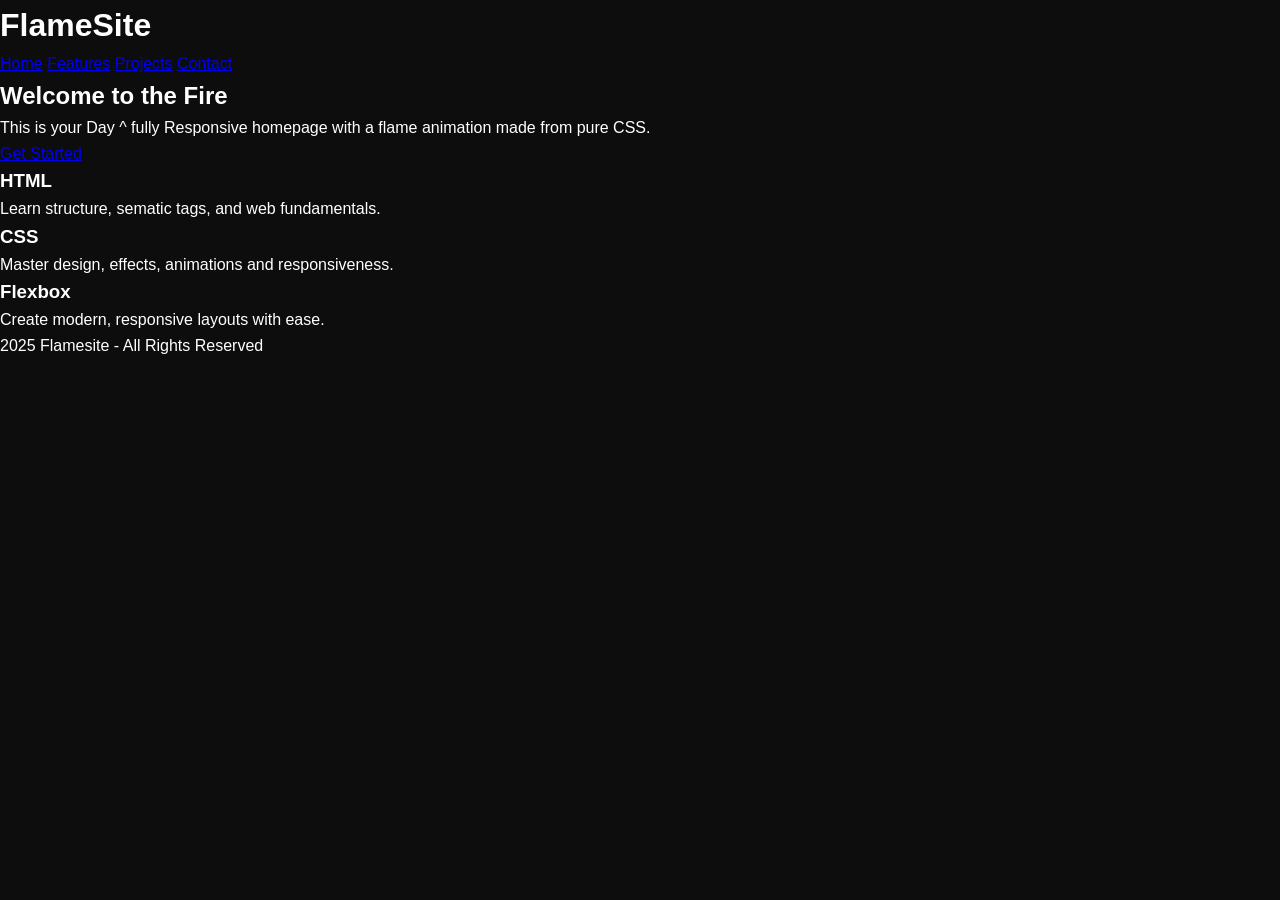
==== day6/index.html @ 63fc6bbc "COMMIT" ====
<!DOCTYPE html>
<html lang="en">
    <head>
        <meta charset="UTF-8">
        <meta name="viewport" content="width=device-width, initial-scale=1.0">
        <title>Day 6 Responsive Homepage</title>
        <link rel="stylesheet" href="style.css">
        <link rel="script.js" href="script.js">
    </head>

    <body>

        <!-- Navigation -->
         <header class="header">
            <h1 class="logo">FlameSite</h1>
            <nav class="nav">
                <a href="#">Home</a>
                <a href="#">Features</a>
                <a href="#">Projects</a>
                <a href="#">Contact</a>
            </nav>
         </header>

         <!-- HERO SECTION -->
          <section class="hero">
            <div class="flame"></div>

            <h2 class="hero-text">Welcome to the Fire</h2>
            <p class="hero-text">
                This is your Day ^ fully Responsive homepage with a flame animation made from pure CSS.
            </p>

            <a href="#" class="hero-btn">Get Started</a>
          </section>

          <!-- Cards Section -->
           <section class="cards">
            <div class="card">
                <h3>HTML</h3>
                <p>Learn structure, sematic tags, and web fundamentals.</p>
            </div>
            <div class="card">
                <h3>CSS</h3>
                <p>Master design, effects, animations and responsiveness.</p>
            </div>
            <div class="card">
                <h3>Flexbox</h3>
                <p>Create modern, responsive layouts with ease.</p>
            </div>
           </section>

           <!-- footer -->
            <footer class="footer">
                <p>2025 Flamesite - All Rights Reserved</p>
            </footer>
            
    </body>
</html>
---- day6/style.css ----
/*RESET*/
*{
    margin: 0;
    padding: 0;
    box-sizing: border-box;
    font-family: Poppins, sans-serif;
}

/*BODY*/
body {
    background: #0d0d0d;
    color: #fff;
    line-height: 1.6;
}

/*NAVIGATION*/
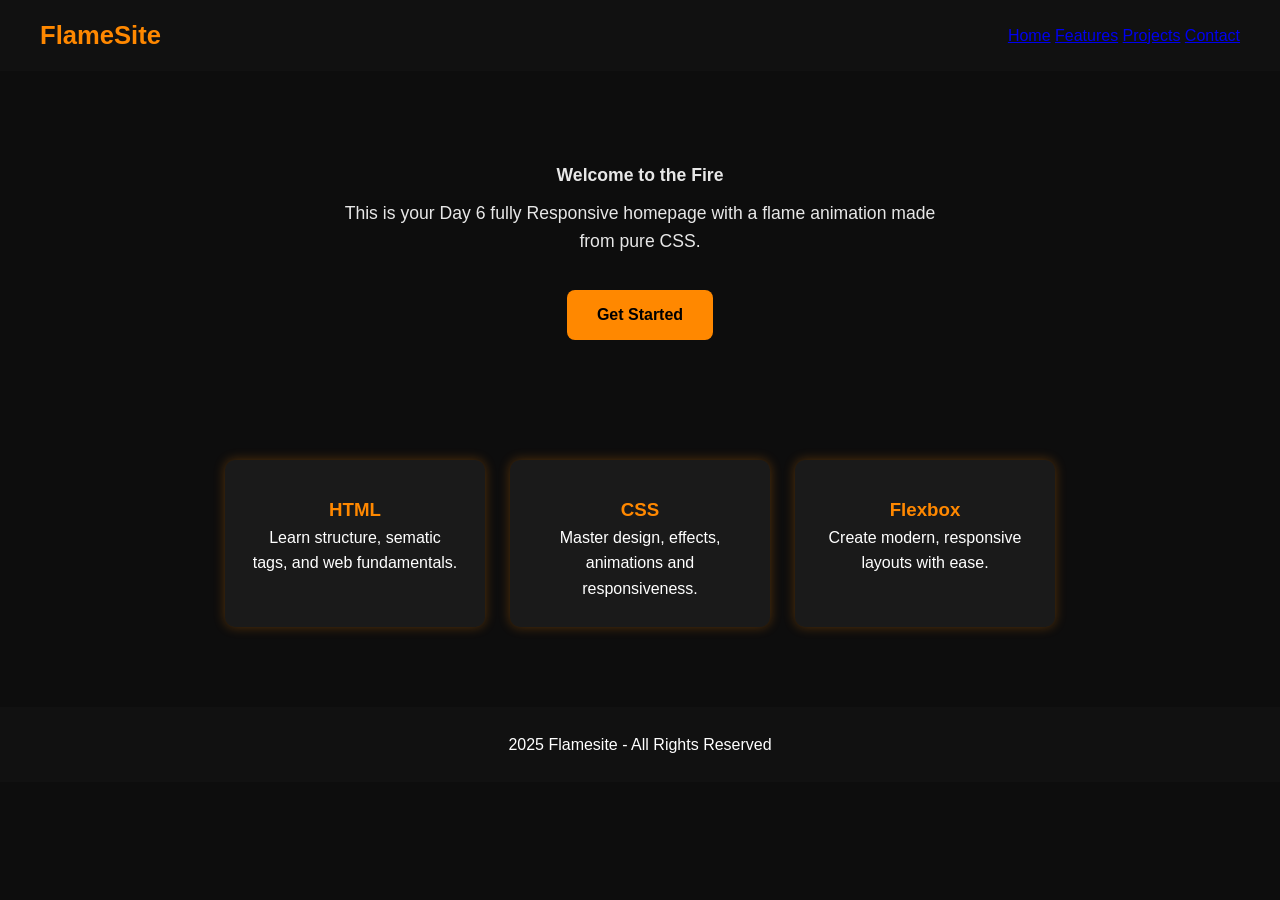
==== commit cd0e6710: "commit" ====
--- a/day6/index.html
+++ b/day6/index.html
@@ -5,7 +5,7 @@
         <meta name="viewport" content="width=device-width, initial-scale=1.0">
         <title>Day 6 Responsive Homepage</title>
         <link rel="stylesheet" href="style.css">
-        <link rel="script.js" href="script.js">
+        <script src="script.js" defer></script>
     </head>
 
     <body>
@@ -27,7 +27,7 @@
 
             <h2 class="hero-text">Welcome to the Fire</h2>
             <p class="hero-text">
-                This is your Day ^ fully Responsive homepage with a flame animation made from pure CSS.
+                This is your Day 6 fully Responsive homepage with a flame animation made from pure CSS.
             </p>
 
             <a href="#" class="hero-btn">Get Started</a>
--- a/day6/style.css
+++ b/day6/style.css
@@ -14,3 +14,112 @@
 }
 
 /*NAVIGATION*/
+header {
+    padding: 15px 40px;
+    background: #111;
+    display: flex;
+    justify-content: space-between;
+    align-items: center;
+}
+
+.logo {
+    font-size: 1.6rem;
+    color: #ff8800;
+}
+
+.nava {
+    color: #fff;
+    margin-left: 25px;
+    text-decoration: none;
+    transition: 0.3s;
+}
+
+.nav a:hover {
+    color: #ff8800;
+}
+
+/* HERO SECTION */
+.hero {
+    padding: 80px 20px;
+    text-align: center;
+    position: relative;
+    overflow: hidden;
+}
+
+.hero-title {
+    font-size: 2.5rem;
+    margin-top: 20px;
+}
+
+.hero-text {
+    max-width: 600px;
+    margin: 10px auto;
+    font-size: 1.1rem;
+    opacity: 0.9;
+}
+
+.hero-btn {
+    display: inline-block;
+    margin-top: 25px;
+    padding: 12px 30px;
+    background: #ff8800;
+    color: #000;
+    text-decoration: none;
+    font-weight: bold;
+    border-radius: 8px;
+    transition: 0.3s;
+}
+
+.hero-btn:hover {
+    background: #ffaa33;
+    transform: translateY(-3px);
+}
+
+/* CARDS SECTION */
+.cards {
+    display: flex;
+    justify-content: center;
+    gap: 25px;
+    padding: 40px 20px;
+    flex-wrap: wrap;
+}
+
+.card {
+    background: #1a1a1a;
+    padding: 25px;
+    width: 260px;
+    border-radius: 10px;
+    text-align: center;
+    box-shadow: 0 0 12px rgba(255, 136, 0, 0.3);
+    transition: 0.3s ease;
+}
+
+.card:hover {
+    transform: translateY(-8px);
+    box-shadow: 0 0 20px rgba(255, 136, 0, 0.5);
+}
+
+.card h3 {
+    color: #ff8800;
+    margin-top: 10px;
+}
+
+/* FOOTER */
+.footer {
+    text-align: center;
+    padding: 25px;
+    background: #111;
+    margin-top: 40px;
+}
+
+/* RESPONSIVE DESIGN */
+@media (max-width: 768px) {
+    .hero-title {
+        font-size:2rem;
+    }
+
+    .cards {
+        flex-direction: column;
+        align-items: center;
+    }
+}
